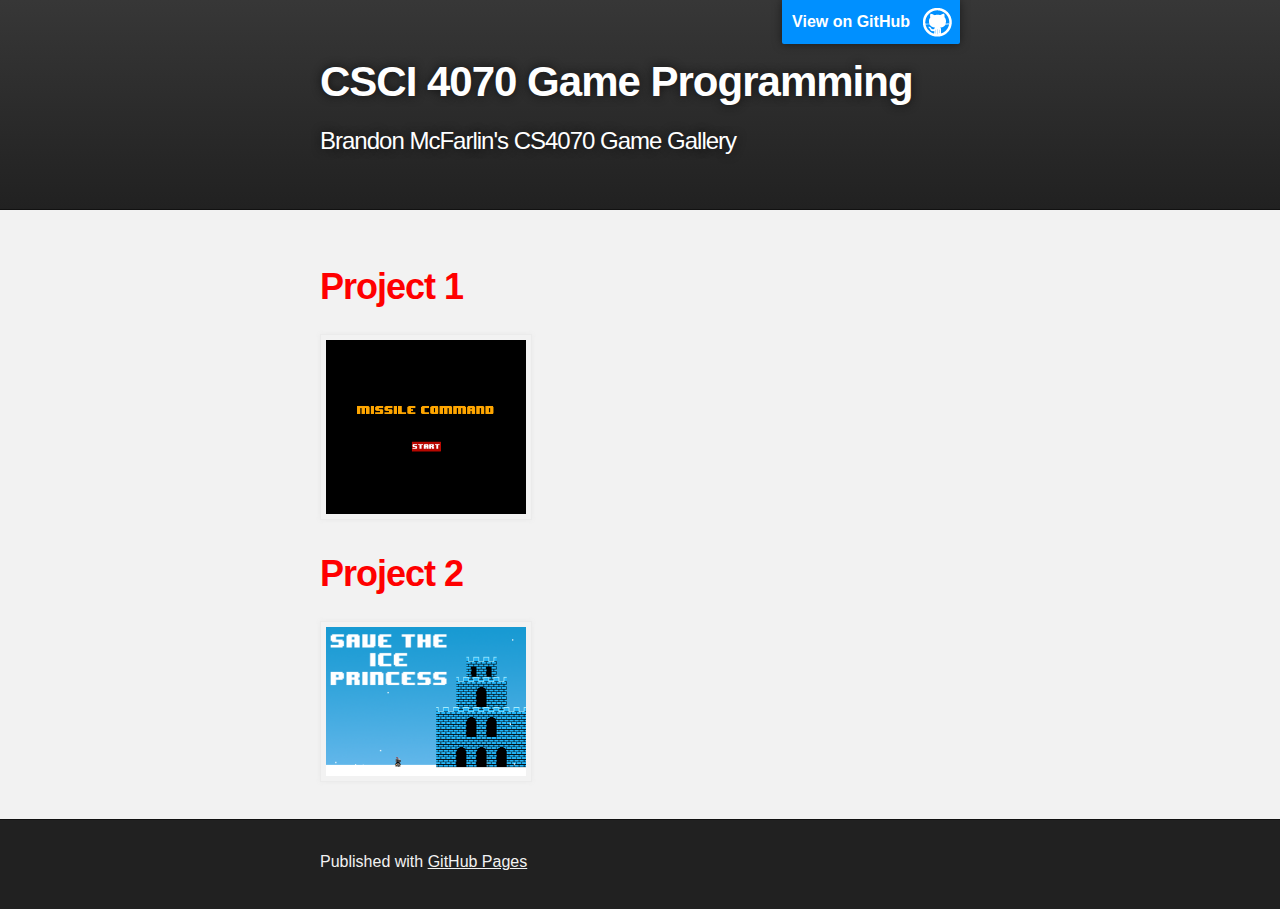
==== index.html @ 385e10af "everything but middle level" ====
<!DOCTYPE html>
<html>

  <head>
    <meta charset='utf-8'>
    <meta http-equiv="X-UA-Compatible" content="chrome=1">
    <meta name="description" content="Brandawg93.GitHub.io : Brandon McFarlin&#39;s CS4070 Repo">

    <link rel="stylesheet" type="text/css" media="screen" href="stylesheets/stylesheet.css">

    <title>Brandawg93.GitHub.io</title>
  </head>

  <body>

    <!-- HEADER -->
    <div id="header_wrap" class="outer">
        <header class="inner">
          <a id="forkme_banner" href="https://github.com/Brandawg93">View on GitHub</a>

          <h1 id="project_title">CSCI 4070 Game Programming</h1>
          <h2 id="project_tagline">Brandon McFarlin&#39;s CS4070 Game Gallery</h2>

        </header>
    </div>

    <!-- MAIN CONTENT -->
    <div id="main_content_wrap" class="outer">
      <section id="main_content" class="inner">
        <h1 style="color:red;">Project 1</h1>
        <a href="MissileCommand/index.html">
            <img src="MissileCommand/Images/Thumbnail.png" width="200px"></img>
        </a>
        <h1 style="color:red;">Project 2</h1>
        <a href="SavePrincess/index.html">
            <img src="SavePrincess/media/Thumbnail.png" width="200px"></img>
        </a>
      </section>
    </div>

    <!-- FOOTER  -->
    <div id="footer_wrap" class="outer">
      <footer class="inner">
        <p>Published with <a href="https://pages.github.com">GitHub Pages</a></p>
      </footer>
    </div>

    

  </body>
</html>
---- stylesheets/stylesheet.css ----
/*******************************************************************************
Slate Theme for GitHub Pages
by Jason Costello, @jsncostello
*******************************************************************************/

@import url(github-light.css);

/*******************************************************************************
MeyerWeb Reset
*******************************************************************************/

html, body, div, span, applet, object, iframe,
h1, h2, h3, h4, h5, h6, p, blockquote, pre,
a, abbr, acronym, address, big, cite, code,
del, dfn, em, img, ins, kbd, q, s, samp,
small, strike, strong, sub, sup, tt, var,
b, u, i, center,
dl, dt, dd, ol, ul, li,
fieldset, form, label, legend,
table, caption, tbody, tfoot, thead, tr, th, td,
article, aside, canvas, details, embed,
figure, figcaption, footer, header, hgroup,
menu, nav, output, ruby, section, summary,
time, mark, audio, video {
  margin: 0;
  padding: 0;
  border: 0;
  font: inherit;
  vertical-align: baseline;
}

/* HTML5 display-role reset for older browsers */
article, aside, details, figcaption, figure,
footer, header, hgroup, menu, nav, section {
  display: block;
}

ol, ul {
  list-style: none;
}

table {
  border-collapse: collapse;
  border-spacing: 0;
}

/*******************************************************************************
Theme Styles
*******************************************************************************/

body {
  box-sizing: border-box;
  color:#373737;
  background: #212121;
  font-size: 16px;
  font-family: 'Myriad Pro', Calibri, Helvetica, Arial, sans-serif;
  line-height: 1.5;
  -webkit-font-smoothing: antialiased;
}

h1, h2, h3, h4, h5, h6 {
  margin: 10px 0;
  font-weight: 700;
  color:#222222;
  font-family: 'Lucida Grande', 'Calibri', Helvetica, Arial, sans-serif;
  letter-spacing: -1px;
}

h1 {
  font-size: 36px;
  font-weight: 700;
}

h2 {
  padding-bottom: 10px;
  font-size: 32px;
  background: url('../images/bg_hr.png') repeat-x bottom;
}

h3 {
  font-size: 24px;
}

h4 {
  font-size: 21px;
}

h5 {
  font-size: 18px;
}

h6 {
  font-size: 16px;
}

p {
  margin: 10px 0 15px 0;
}

footer p {
  color: #f2f2f2;
}

a {
  text-decoration: none;
  color: #007edf;
  text-shadow: none;

  transition: color 0.5s ease;
  transition: text-shadow 0.5s ease;
  -webkit-transition: color 0.5s ease;
  -webkit-transition: text-shadow 0.5s ease;
  -moz-transition: color 0.5s ease;
  -moz-transition: text-shadow 0.5s ease;
  -o-transition: color 0.5s ease;
  -o-transition: text-shadow 0.5s ease;
  -ms-transition: color 0.5s ease;
  -ms-transition: text-shadow 0.5s ease;
}

a:hover, a:focus {text-decoration: underline;}

footer a {
  color: #F2F2F2;
  text-decoration: underline;
}

em {
  font-style: italic;
}

strong {
  font-weight: bold;
}

img {
  position: relative;
  margin: 0 auto;
  max-width: 739px;
  padding: 5px;
  margin: 10px 0 10px 0;
  border: 1px solid #ebebeb;

  box-shadow: 0 0 5px #ebebeb;
  -webkit-box-shadow: 0 0 5px #ebebeb;
  -moz-box-shadow: 0 0 5px #ebebeb;
  -o-box-shadow: 0 0 5px #ebebeb;
  -ms-box-shadow: 0 0 5px #ebebeb;
}

p img {
  display: inline;
  margin: 0;
  padding: 0;
  vertical-align: middle;
  text-align: center;
  border: none;
}

pre, code {
  width: 100%;
  color: #222;
  background-color: #fff;

  font-family: Monaco, "Bitstream Vera Sans Mono", "Lucida Console", Terminal, monospace;
  font-size: 14px;

  border-radius: 2px;
  -moz-border-radius: 2px;
  -webkit-border-radius: 2px;
}

pre {
  width: 100%;
  padding: 10px;
  box-shadow: 0 0 10px rgba(0,0,0,.1);
  overflow: auto;
}

code {
  padding: 3px;
  margin: 0 3px;
  box-shadow: 0 0 10px rgba(0,0,0,.1);
}

pre code {
  display: block;
  box-shadow: none;
}

blockquote {
  color: #666;
  margin-bottom: 20px;
  padding: 0 0 0 20px;
  border-left: 3px solid #bbb;
}


ul, ol, dl {
  margin-bottom: 15px
}

ul {
  list-style-position: inside;
  list-style: disc;
  padding-left: 20px;
}

ol {
  list-style-position: inside;
  list-style: decimal;
  padding-left: 20px;
}

dl dt {
  font-weight: bold;
}

dl dd {
  padding-left: 20px;
  font-style: italic;
}

dl p {
  padding-left: 20px;
  font-style: italic;
}

hr {
  height: 1px;
  margin-bottom: 5px;
  border: none;
  background: url('../images/bg_hr.png') repeat-x center;
}

table {
  border: 1px solid #373737;
  margin-bottom: 20px;
  text-align: left;
 }

th {
  font-family: 'Lucida Grande', 'Helvetica Neue', Helvetica, Arial, sans-serif;
  padding: 10px;
  background: #373737;
  color: #fff;
 }

td {
  padding: 10px;
  border: 1px solid #373737;
 }

form {
  background: #f2f2f2;
  padding: 20px;
}

/*******************************************************************************
Full-Width Styles
*******************************************************************************/

.outer {
  width: 100%;
}

.inner {
  position: relative;
  max-width: 640px;
  padding: 20px 10px;
  margin: 0 auto;
}

#forkme_banner {
  display: block;
  position: absolute;
  top:0;
  right: 10px;
  z-index: 10;
  padding: 10px 50px 10px 10px;
  color: #fff;
  background: url('../images/blacktocat.png') #0090ff no-repeat 95% 50%;
  font-weight: 700;
  box-shadow: 0 0 10px rgba(0,0,0,.5);
  border-bottom-left-radius: 2px;
  border-bottom-right-radius: 2px;
}

#header_wrap {
  background: #212121;
  background: -moz-linear-gradient(top, #373737, #212121);
  background: -webkit-linear-gradient(top, #373737, #212121);
  background: -ms-linear-gradient(top, #373737, #212121);
  background: -o-linear-gradient(top, #373737, #212121);
  background: linear-gradient(top, #373737, #212121);
}

#header_wrap .inner {
  padding: 50px 10px 30px 10px;
}

#project_title {
  margin: 0;
  color: #fff;
  font-size: 42px;
  font-weight: 700;
  text-shadow: #111 0px 0px 10px;
}

#project_tagline {
  color: #fff;
  font-size: 24px;
  font-weight: 300;
  background: none;
  text-shadow: #111 0px 0px 10px;
}

#downloads {
  position: absolute;
  width: 210px;
  z-index: 10;
  bottom: -40px;
  right: 0;
  height: 70px;
  background: url('../images/icon_download.png') no-repeat 0% 90%;
}

.zip_download_link {
  display: block;
  float: right;
  width: 90px;
  height:70px;
  text-indent: -5000px;
  overflow: hidden;
  background: url(../images/sprite_download.png) no-repeat bottom left;
}

.tar_download_link {
  display: block;
  float: right;
  width: 90px;
  height:70px;
  text-indent: -5000px;
  overflow: hidden;
  background: url(../images/sprite_download.png) no-repeat bottom right;
  margin-left: 10px;
}

.zip_download_link:hover {
  background: url(../images/sprite_download.png) no-repeat top left;
}

.tar_download_link:hover {
  background: url(../images/sprite_download.png) no-repeat top right;
}

#main_content_wrap {
  background: #f2f2f2;
  border-top: 1px solid #111;
  border-bottom: 1px solid #111;
}

#main_content {
  padding-top: 40px;
}

#footer_wrap {
  background: #212121;
}



/*******************************************************************************
Small Device Styles
*******************************************************************************/

@media screen and (max-width: 480px) {
  body {
    font-size:14px;
  }

  #downloads {
    display: none;
  }

  .inner {
    min-width: 320px;
    max-width: 480px;
  }

  #project_title {
  font-size: 32px;
  }

  h1 {
    font-size: 28px;
  }

  h2 {
    font-size: 24px;
  }

  h3 {
    font-size: 21px;
  }

  h4 {
    font-size: 18px;
  }

  h5 {
    font-size: 14px;
  }

  h6 {
    font-size: 12px;
  }

  code, pre {
    min-width: 320px;
    max-width: 480px;
    font-size: 11px;
  }

}
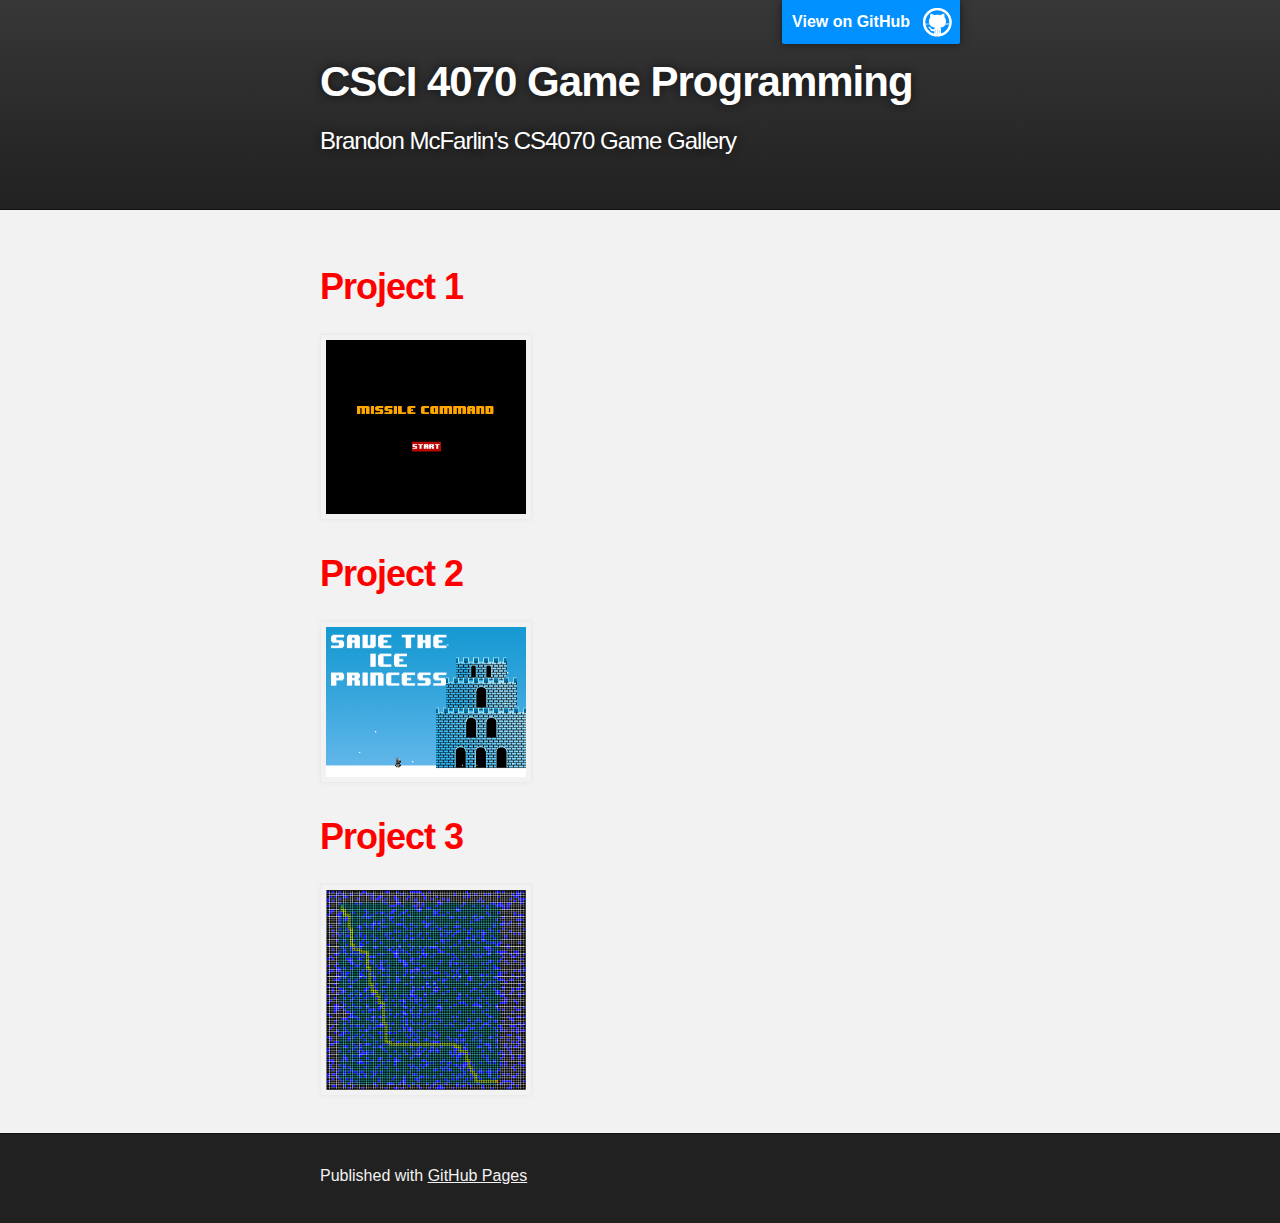
==== commit 02717d65: "path planning ver 1.0" ====
--- a/index.html
+++ b/index.html
@@ -35,6 +35,10 @@
         <a href="SavePrincess/index.html">
             <img src="SavePrincess/media/Thumbnail.png" width="200px"></img>
         </a>
+        <h1 style="color:red;">Project 3</h1>
+        <a href="Path/index.html">
+            <img src="Path/media/Thumbnail.png" width="200px"></img>
+        </a>
       </section>
     </div>
 
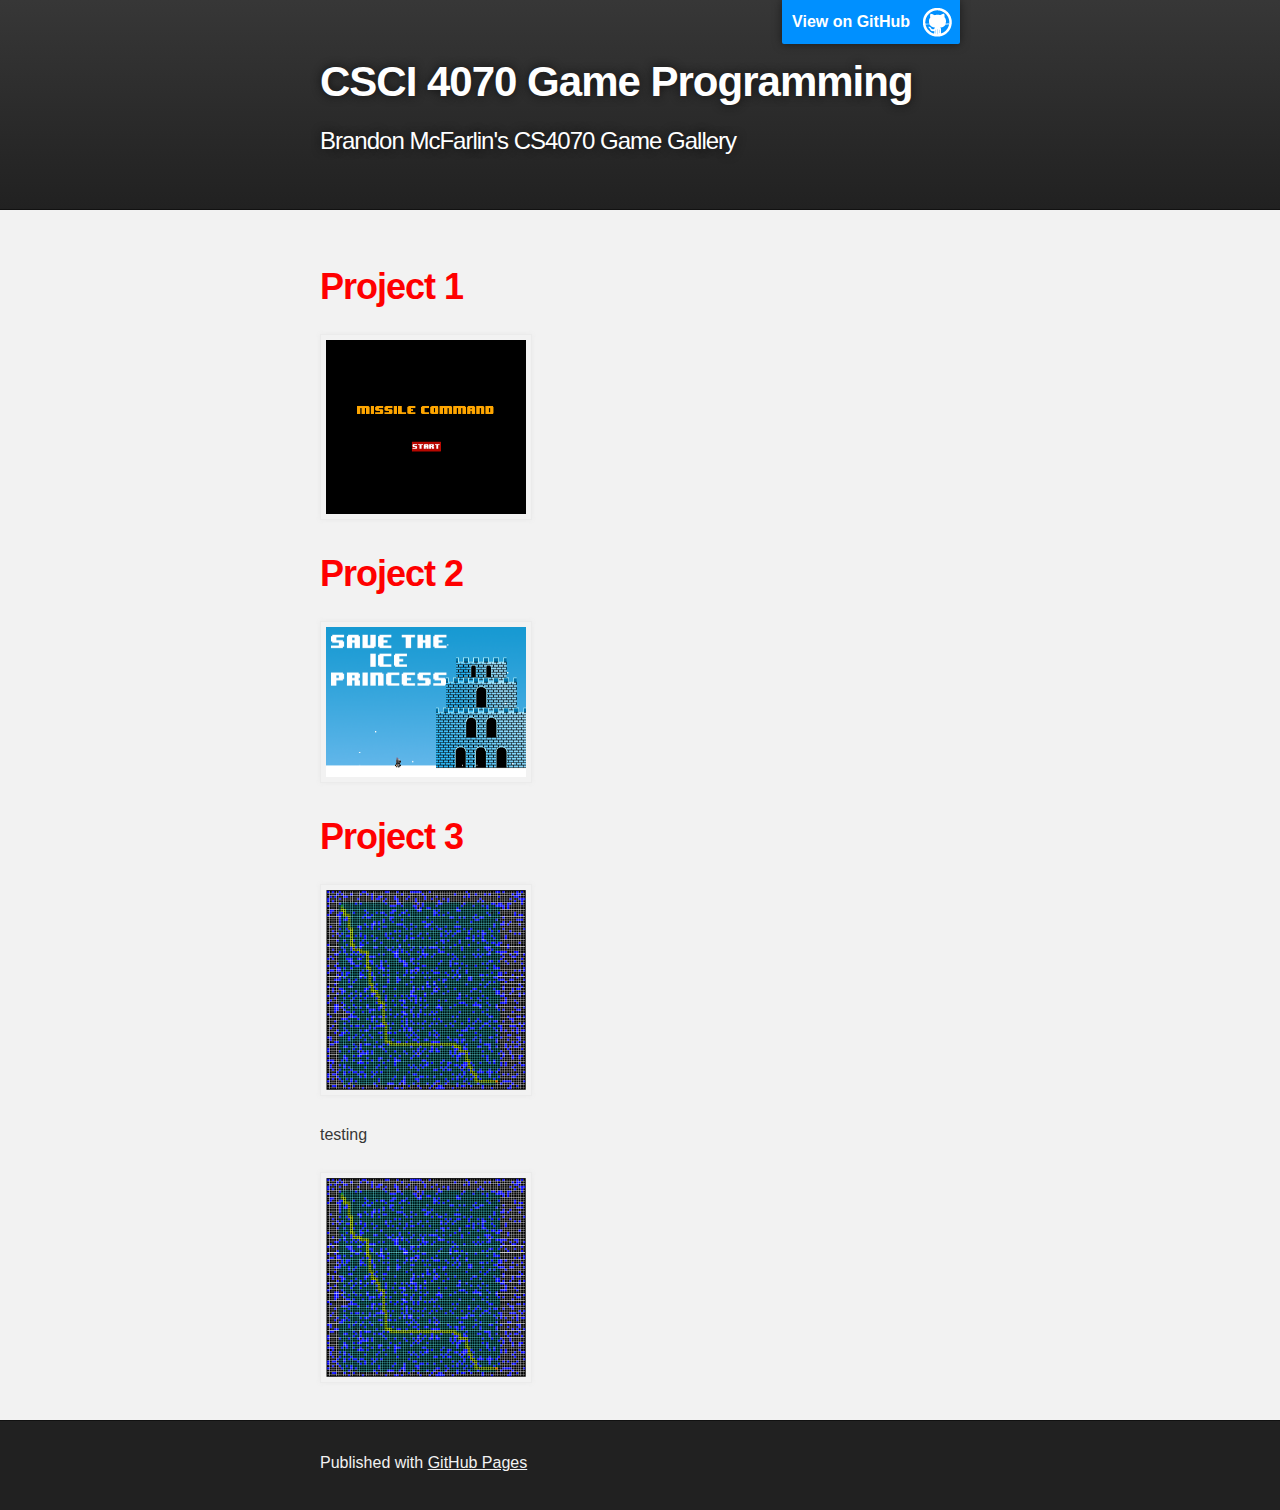
==== commit 5d59c107: "testing mobile" ====
--- a/index.html
+++ b/index.html
@@ -39,6 +39,11 @@
         <a href="Path/index.html">
             <img src="Path/media/Thumbnail.png" width="200px"></img>
         </a>
+        <p>testing</p>
+        <a href="Path/path.html">
+            <img src="Path/media/Thumbnail.png" width="200px"></img>
+        </a>
+
       </section>
     </div>
 
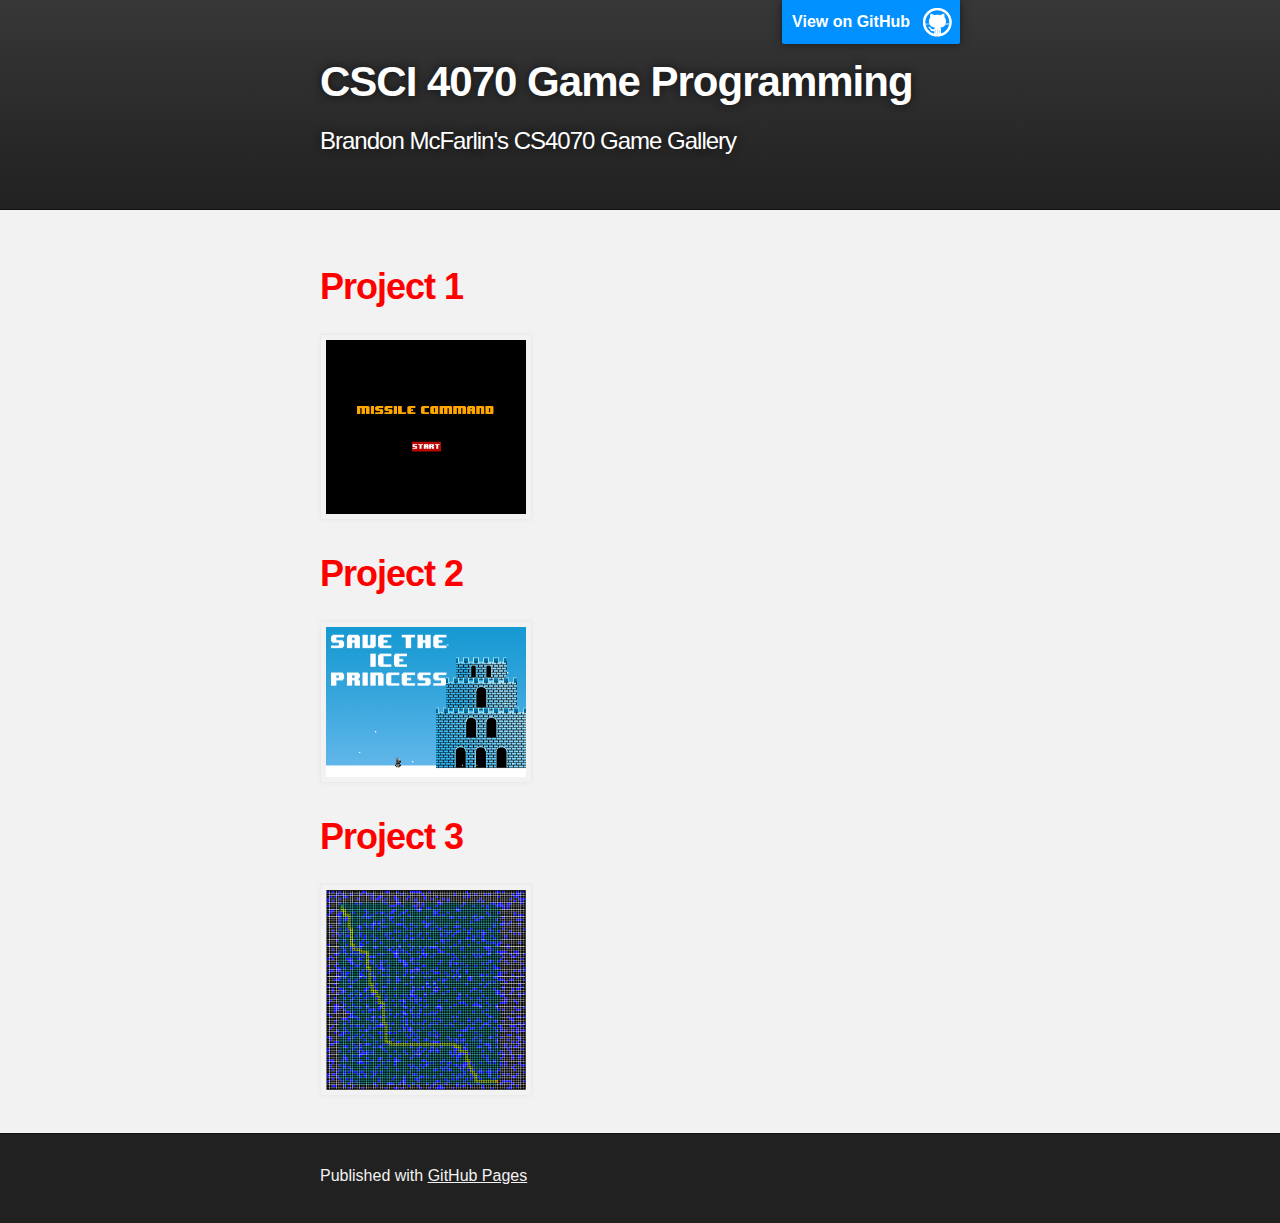
==== commit 00471b46: "no more testing" ====
--- a/index.html
+++ b/index.html
@@ -39,11 +39,6 @@
         <a href="Path/index.html">
             <img src="Path/media/Thumbnail.png" width="200px"></img>
         </a>
-        <p>testing</p>
-        <a href="Path/path.html">
-            <img src="Path/media/Thumbnail.png" width="200px"></img>
-        </a>
-
       </section>
     </div>
 
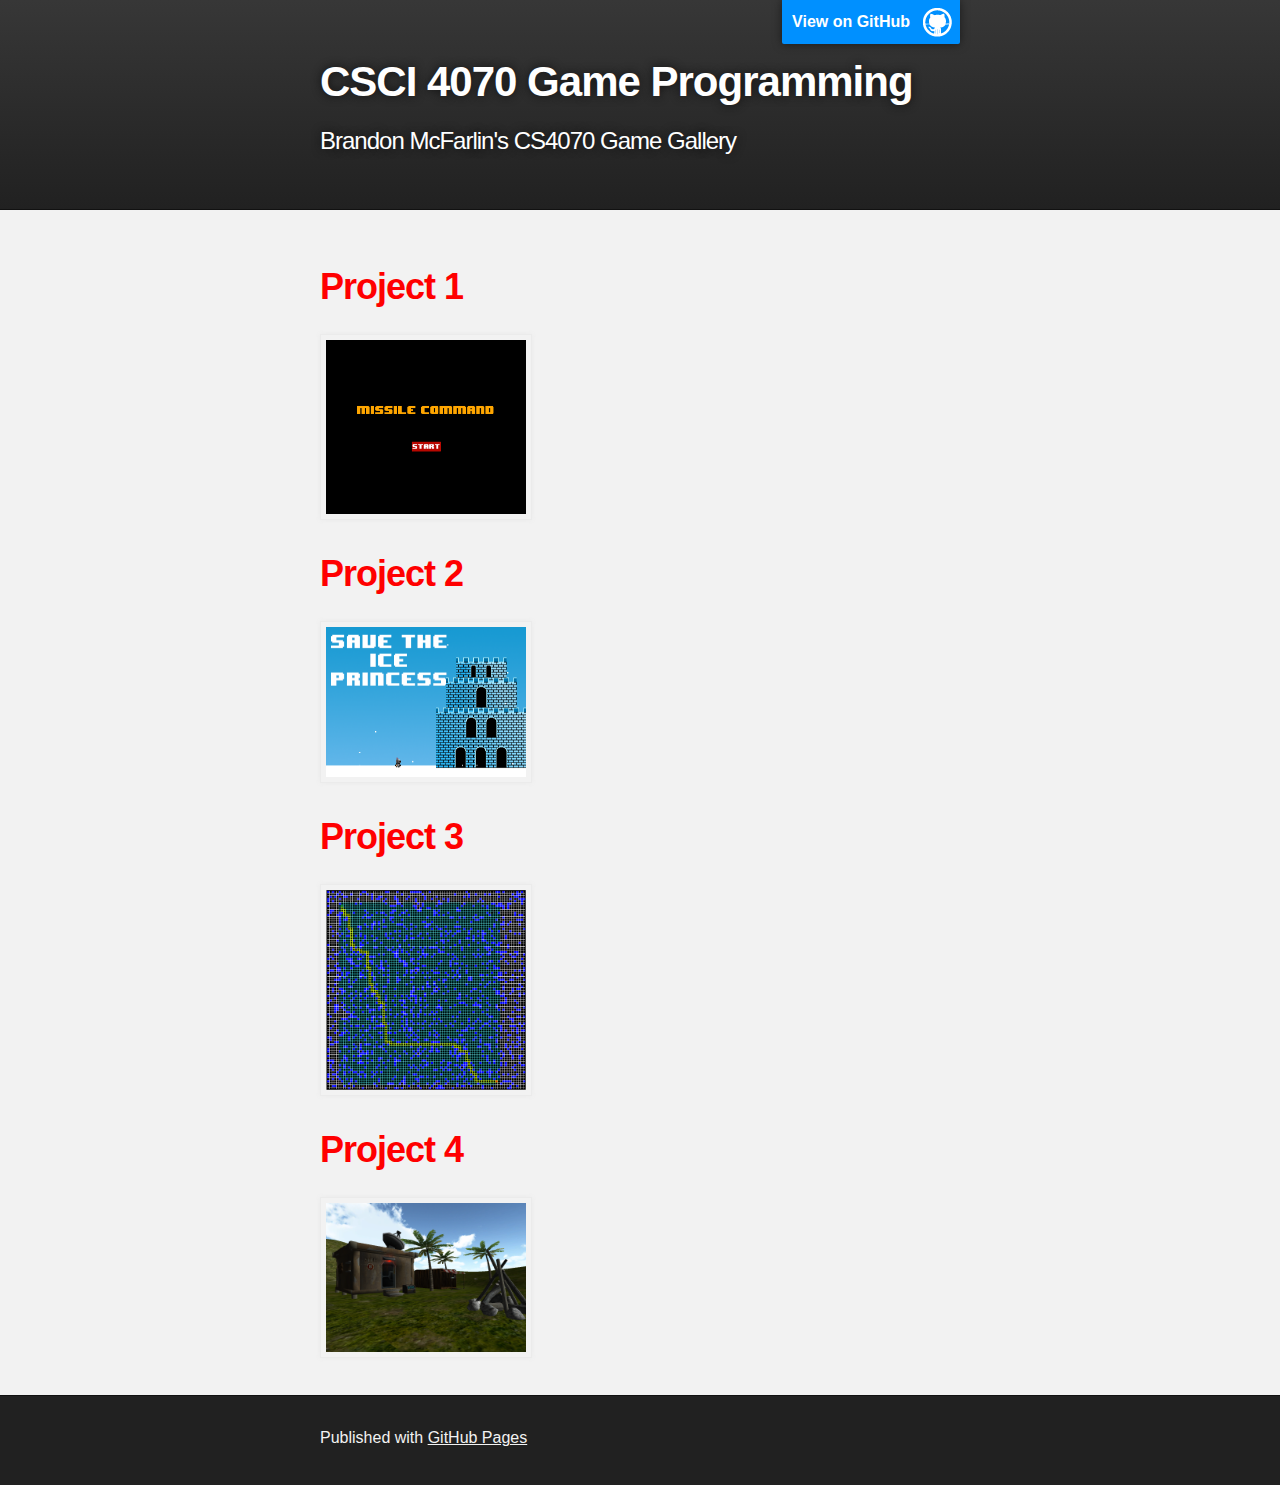
==== commit 3d60dea3: "Project 4" ====
--- a/index.html
+++ b/index.html
@@ -39,6 +39,10 @@
         <a href="Path/index.html">
             <img src="Path/media/Thumbnail.png" width="200px"></img>
         </a>
+         <h1 style="color:red;">Project 4</h1>
+        <a href="Island/index.html">
+            <img src="Island/media/Thumbnail.png" width="200px"></img>
+        </a>
       </section>
     </div>
 
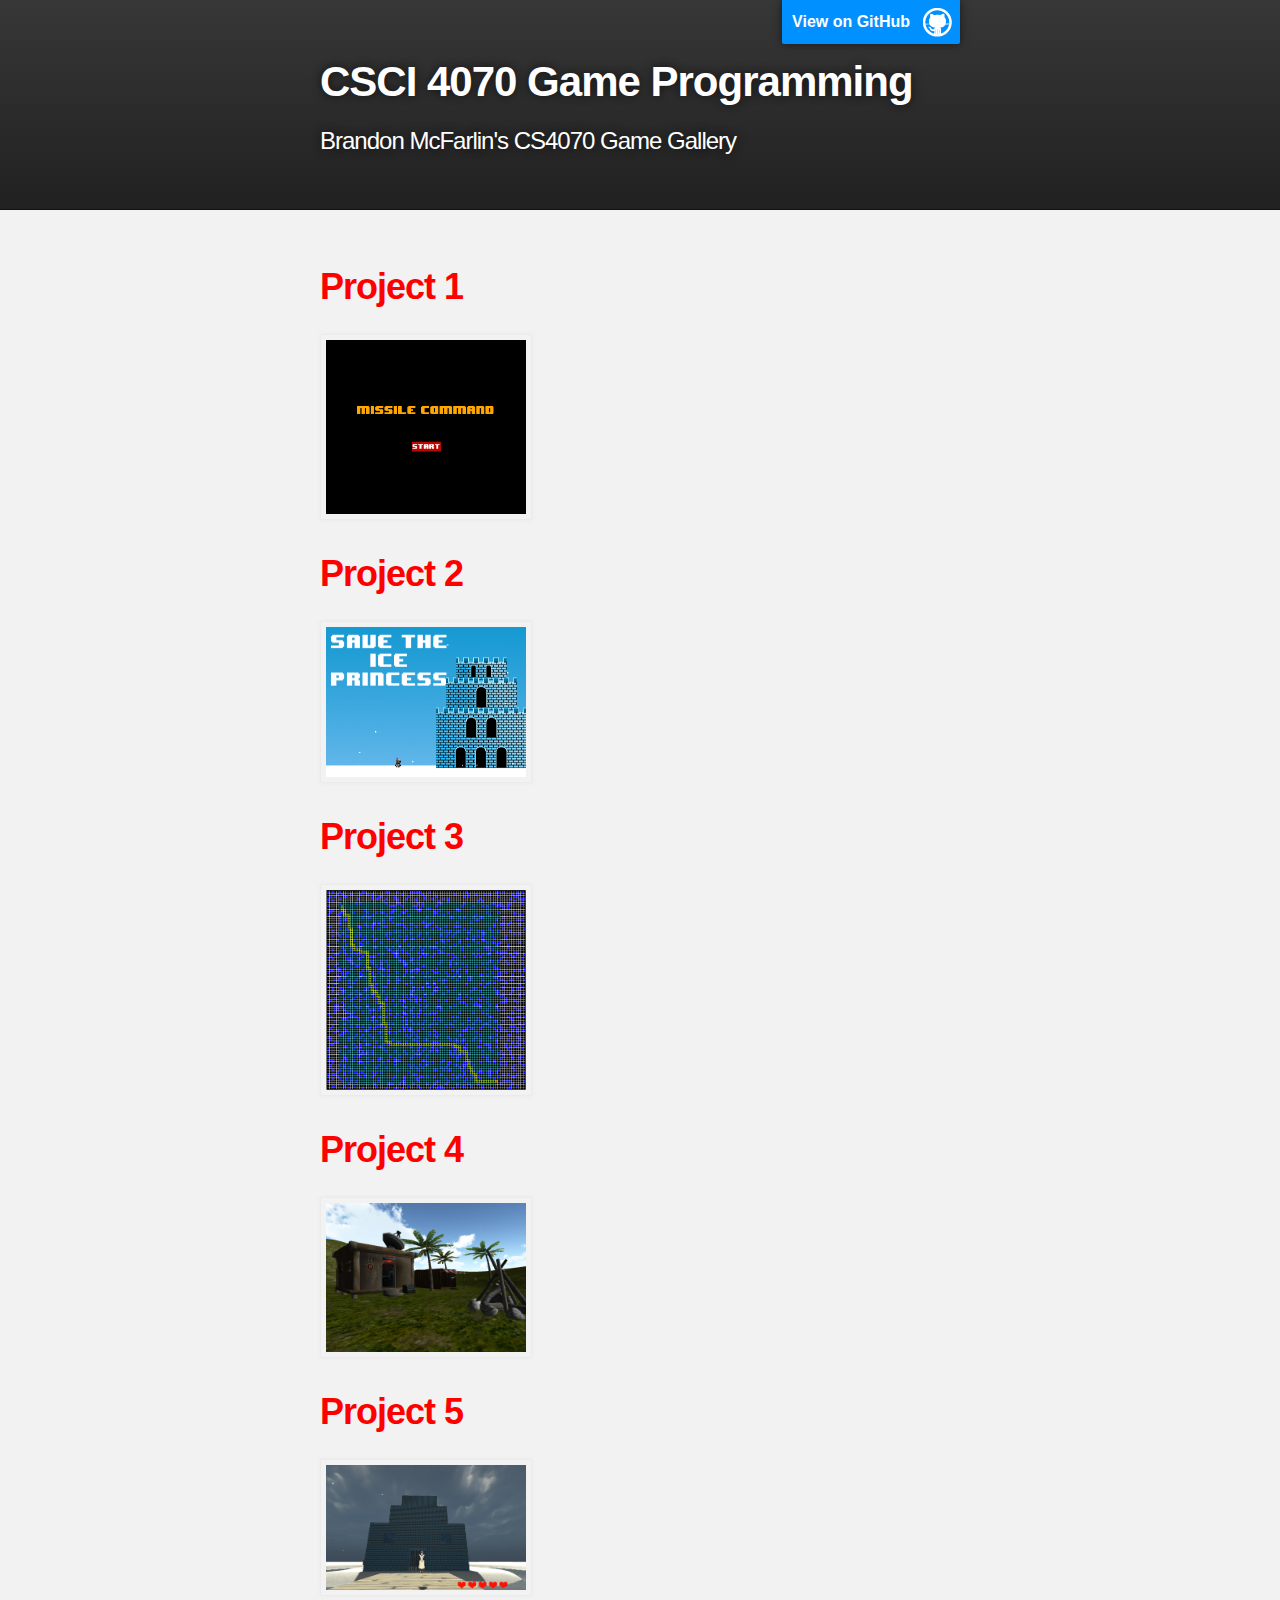
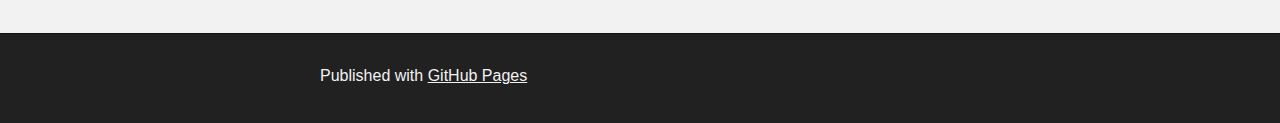
==== commit 347de500: "Project 5" ====
--- a/index.html
+++ b/index.html
@@ -40,9 +40,14 @@
             <img src="Path/media/Thumbnail.png" width="200px"></img>
         </a>
          <h1 style="color:red;">Project 4</h1>
-        <a href="Island/index.html">
+        <a href="Island/Island.html">
             <img src="Island/media/Thumbnail.png" width="200px"></img>
         </a>
+        <h1 style="color:red;">Project 5</h1>
+        <a href="SavePrincess2/index.html">
+            <img src="SavePrincess2/media/Thumbnail.png" width="200px"></img>
+        </a>
+
       </section>
     </div>
 
